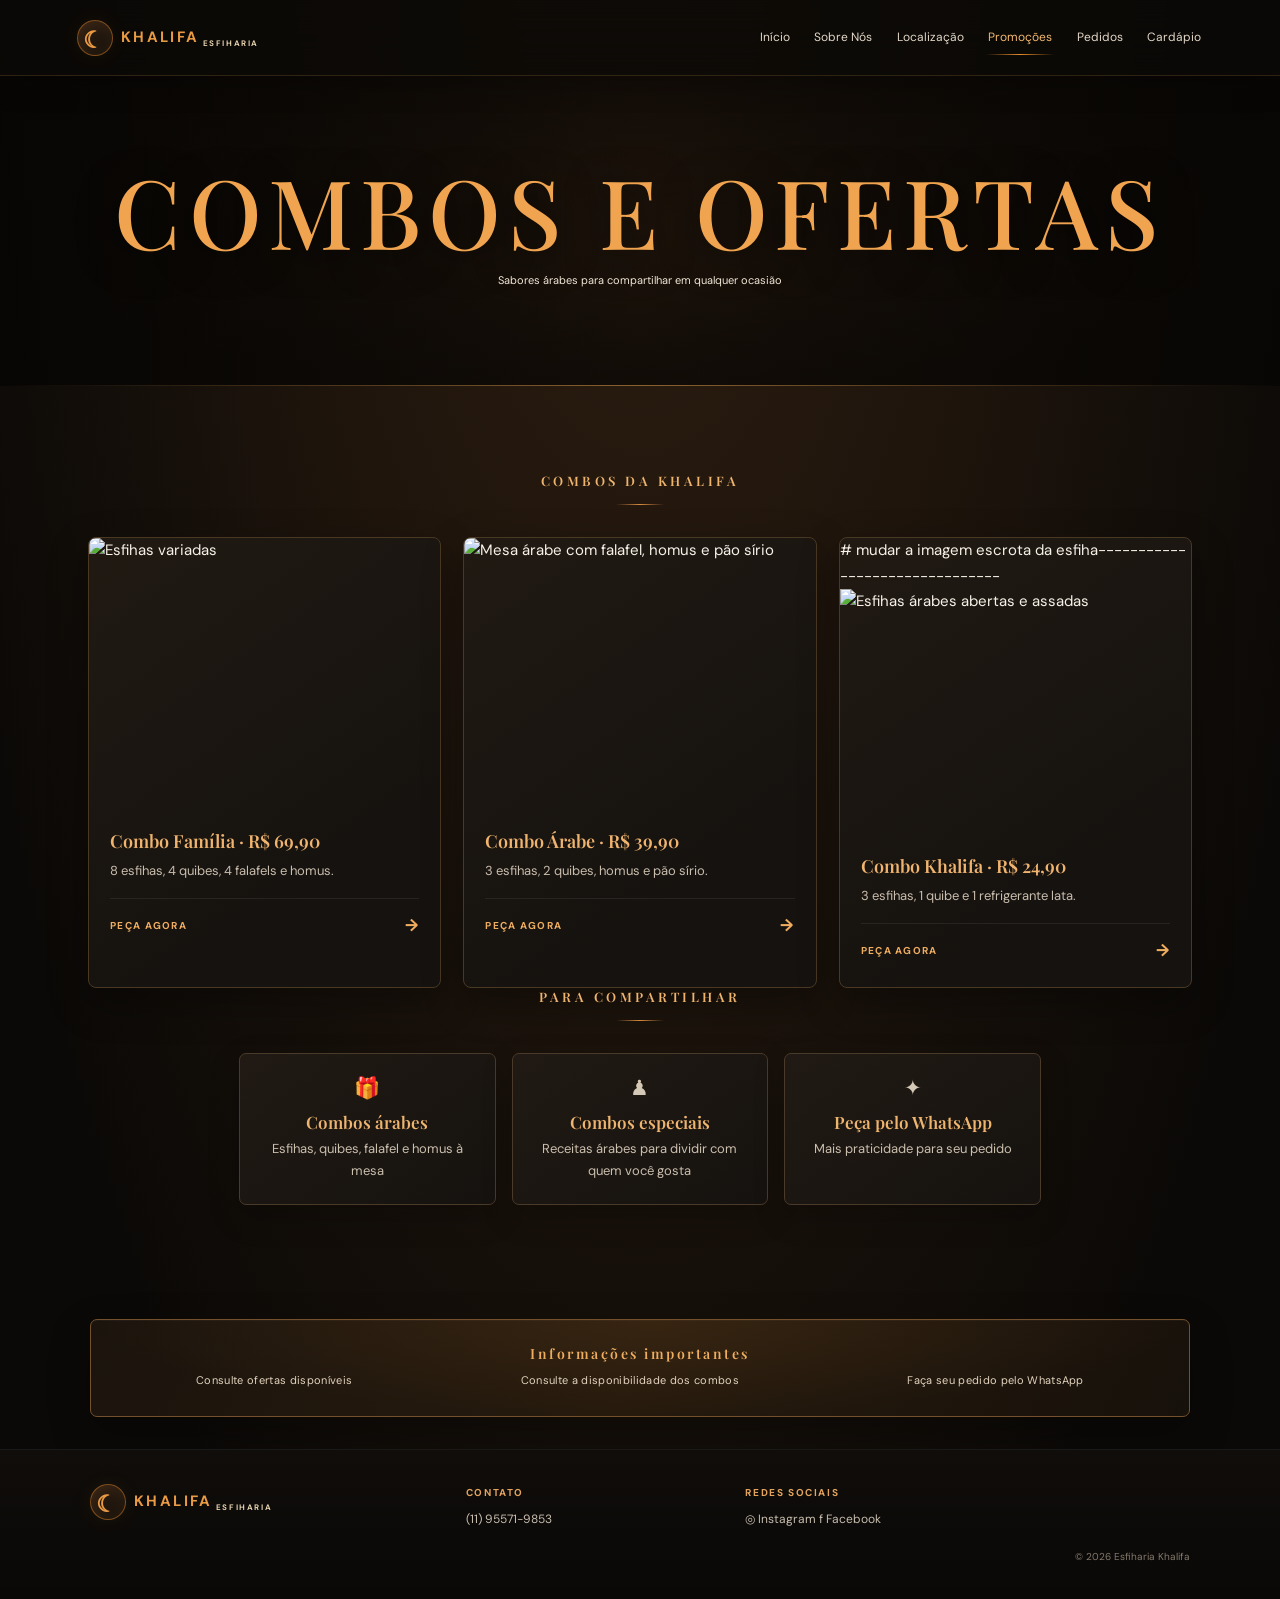
==== promocoes.html @ ce60a7a9 "Add files via upload" ====
<!doctype html>
<html lang="pt-BR">
  <head>
    <meta charset="utf-8">
    <meta name="viewport" content="width=device-width,initial-scale=1">
    <title>
      Promoções | Esfiharia Khalifa
    </title>
    <link rel="stylesheet" href="styles.css">
  </head>
  <body>
    <header class="site-header">
      <a class="brand" href="index.html">
        <span>☾</span> KHALIFA <small>ESFIHARIA</small>
      </a>
      <button class="menu-toggle" aria-label="Abrir menu" onclick="document.querySelector('.nav').classList.toggle('open')">
        ☰
      </button>
      <nav class="nav">
        <a href="index.html">
          Início
        </a>
        <a href="sobre.html">
          Sobre Nós
        </a>
        <a href="localizacao.html">
          Localização
        </a>
        <a class="active" href="promocoes.html">
          Promoções
        </a>
        <a href="pedidos.html">
          Pedidos
        </a>
        <a href="salgados.html">
          Cardápio
        </a>
      </nav>
    </header>
    <main>
      <section class="hero page-hero promo-hero">
        <div class="hero-shade">
        </div>
        <div>
          <h1>
            COMBOS E OFERTAS
          </h1>
          <p>
            Sabores árabes para compartilhar em qualquer ocasião
          </p>
        </div>
      </section>
      <section class="section">
        <h2 class="section-title">
          COMBOS DA KHALIFA
        </h2>
        <div class="product-grid three">
          <article class="product-card">
            <img src="https://img0.didiglobal.com/static/soda_public/a8076c0f4266727a783b7b9bb5c39832.jpg3410482175" alt="Esfihas variadas">
            <div>
              <h3>
                Combo Família · R$ 69,90
              </h3>
              <p>
                8 esfihas, 4 quibes, 4 falafels e homus.
              </p>
              <a href="pedidos.html">
                Peça agora <b>→</b>
              </a>
            </div>
          </article>
          <article class="product-card">
            <img src="https://images.unsplash.com/photo-1786174045057-89e6449f47d9?auto=format&fit=crop&w=1200&q=85" alt="Mesa árabe com falafel, homus e pão sírio">
            <div>
              <h3>
                Combo Árabe · R$ 39,90
              </h3>
              <p>
                3 esfihas, 2 quibes, homus e pão sírio.
              </p>
              <a href="pedidos.html">
                Peça agora <b>→</b>
              </a>
            </div>
          </article>
          <article class="product-card">
            # mudar a imagem escrota da esfiha-------------------------------
            <img src="https://encrypted-tbn0.gstatic.com/images?q=tbn:ANd9GcS_h2jXDpLxJnxYEL3Iczaq-NrORm29l5Y0CARRraN5Bw&s=10" alt="Esfihas árabes abertas e assadas">
            <div>
              <h3>
                Combo Khalifa · R$ 24,90
              </h3>
              <p>
                3 esfihas, 1 quibe e 1 refrigerante lata.
              </p>
              <a href="pedidos.html">
                Peça agora <b>→</b>
              </a>
            </div>
          </article>
        </div>
        <h2 class="section-title">
          PARA COMPARTILHAR
        </h2>
        <div class="offer-grid">
          <article>
            🎁
            <h3>
              Combos árabes
            </h3>
            <p>
              Esfihas, quibes, falafel e homus à mesa
            </p>
          </article>
          <article>
            ♟
            <h3>
              Combos especiais
            </h3>
            <p>
              Receitas árabes para dividir com quem você gosta
            </p>
          </article>
          <article>
            ✦
            <h3>
              Peça pelo WhatsApp
            </h3>
            <p>
              Mais praticidade para seu pedido
            </p>
          </article>
        </div>
      </section>
    </main>
    <section class="info-band">
      <h2>
        Informações importantes
      </h2>
      <div>
        <p>
          Consulte ofertas disponíveis
        </p>
        <p>
          Consulte a disponibilidade dos combos
        </p>
        <p>
          Faça seu pedido pelo WhatsApp
        </p>
      </div>
    </section>
    <footer class="site-footer">
      <a class="brand" href="index.html">
        <span>☾</span> KHALIFA <small>ESFIHARIA</small>
      </a>
      <div>
        <b>Contato</b>
        <p>
          (11) 95571-9853
        </p>
      </div>
      <div>
        <b>Redes Sociais</b>
        <p>
          ◎ Instagram f Facebook
        </p>
      </div>
      <small class="copyright">© 2026 Esfiharia Khalifa</small>
    </footer>
  </body>
</html>
---- styles.css ----
@import url('https://fonts.googleapis.com/css2?family=DM+Sans:wght@400;500;600;700&family=Playfair+Display:wght@500;600;700&display=swap');
:root {
  --black: #080706;
  --panel: #201e1c;
  --gold: #b27622;
  --orange: #f47b00;
  --cream: #e7d2a5;
  --muted: #b9b1a7;
  --line: #332c22
}
* {
  box-sizing: border-box
}
html {
  scroll-behavior: smooth
}
body {
  margin: 0;
  background: var(--black);
  color: #f5f1ea;
  font: 14px/1.55 'DM Sans',Arial,sans-serif
}
a {
  color: inherit;
  text-decoration: none
}
img {
  display: block;
  max-width: 100%;
  object-fit: cover
}
.site-header {
  height: 54px;
  padding: 0 clamp(16px,5vw,72px);
  display: flex;
  align-items: center;
  justify-content: space-between;
  background: #050504;
  border-bottom: 1px solid #1b1712;
  position: relative;
  z-index: 3
}
.brand {
  color: var(--orange);
  font-size: 12px;
  font-weight: 700;
  letter-spacing: .12em;
  display: flex;
  align-items: center;
  gap: 5px
}
.brand span {
  font-size: 23px
}
.brand small {
  font-size: 7px;
  letter-spacing: .14em;
  color: #e6cf9e;
  margin-left: -4px;
  align-self: flex-end;
  padding-bottom: 3px
}
.nav {
  display: flex;
  align-items: center;
  gap: clamp(12px,2vw,30px);
  font-size: 11px;
  color: #ddd5c8
}
.nav a:hover,.nav a.active {
  color: var(--orange)
}
.menu-toggle {
  display: none;
  background: none;
  color: var(--orange);
  border: 0;
  font-size: 24px
}
.hero {
  position: relative;
  background-size: cover;
  background-position: center;
  display: flex;
  align-items: center;
  justify-content: center;
  text-align: center;
  overflow: hidden
}
.home-hero {
  min-height: 270px;
  background-image: url('https://images.unsplash.com/photo-1786174045057-89e6449f47d9?auto=format&fit=crop&w=1800&q=85')
}
.page-hero {
  min-height: 190px;
  background-image: url('https://images.unsplash.com/photo-1786174045057-89e6449f47d9?auto=format&fit=crop&w=1600&q=85')
}
.promo-hero {
  background-image: url('https://images.unsplash.com/photo-1786174045057-89e6449f47d9?auto=format&fit=crop&w=1600&q=85')
}
.order-hero {
  background-image: url('https://images.unsplash.com/photo-1786174045057-89e6449f47d9?auto=format&fit=crop&w=1600&q=85')
}
.about-hero {
  min-height: 160px
}
.hero-shade {
  position: absolute;
  inset: 0;
  background: linear-gradient(90deg,rgba(0,0,0,.8),rgba(0,0,0,.38),rgba(0,0,0,.76))
}
.hero-copy,.hero>h1,.hero>div:not(.hero-shade) {
  position: relative;
  z-index: 1
}
.hero h1 {
  margin: 0;
  color: var(--orange);
  font: 500 clamp(30px,5vw,52px)/1.15 'Playfair Display',Georgia,serif;
  letter-spacing: .04em
}
.hero h1 span {
  display: block;
  color: #f5e9d2;
  font: 700 .48em 'DM Sans',Arial,sans-serif;
  letter-spacing: .2em
}
.hero p {
  color: #eee1cc
}
.eyebrow {
  color: var(--orange)!important;
  letter-spacing: .24em;
  font-size: 11px
}
.actions {
  display: flex;
  gap: 10px;
  justify-content: center;
  margin-top: 20px
}
.button {
  display: inline-flex;
  align-items: center;
  justify-content: center;
  background: var(--orange);
  border: 1px solid var(--orange);
  color: #100b05;
  padding: 8px 17px;
  border-radius: 4px;
  font-size: 11px;
  font-weight: 700
}
.button:hover {
  background: #ffa01c
}
.button.outline {
  background: transparent;
  color: #f5d7a0
}
.section {
  max-width: 1040px;
  margin: 0 auto;
  padding: 30px 24px 36px
}
.section-title {
  text-align: center;
  color: var(--orange);
  font: 600 16px 'Playfair Display',Georgia,serif;
  letter-spacing: .17em;
  margin: 3px 0 20px
}
.product-grid {
  display: grid;
  gap: 18px
}
.product-grid.three {
  grid-template-columns: repeat(3,minmax(0,1fr))
}
.product-card {
  overflow: hidden;
  border: 1px solid #382d20;
  border-radius: 6px;
  background: var(--panel);
  display: grid;
  grid-template-columns: 1fr;
  box-shadow: 0 5px 18px #0005
}
.product-card img {
  width: 100%;
  height: 130px
}
.product-card>div {
  padding: 12px
}
.product-card h3 {
  font-size: 13px;
  color: #f0a23c;
  margin: 0 0 4px
}
.product-card p {
  font-size: 11px;
  color: #c9c0b3;
  margin: 0 0 8px
}
.product-card a {
  font-size: 10px;
  color: var(--orange)
}
.product-card a b {
  float: right
}
.info-band {
  max-width: 1000px;
  margin: 4px auto 18px;
  padding: 12px 20px 15px;
  text-align: center;
  background: #281b06;
  border: 1px solid #3c2a0a;
  border-radius: 5px;
  color: #d2c1a5
}
.info-band h2 {
  font: 600 13px 'Playfair Display',Georgia,serif;
  letter-spacing: .12em;
  color: var(--orange);
  margin: 0 0 8px
}
.info-band>div {
  display: flex;
  justify-content: space-around;
  gap: 14px
}
.info-band p {
  font-size: 9px;
  margin: 0
}
.site-footer {
  border-top: 1px solid #33230f;
  padding: 15px max(calc((100% - 1000px)/2),24px);
  display: flex;
  align-items: flex-start;
  justify-content: space-between;
  gap: 24px;
  color: #b8aa94;
  font-size: 10px
}
.site-footer b {
  display: block;
  color: var(--orange);
  font-size: 11px
}
.site-footer p {
  margin: 2px 0
}
.copyright {
  align-self: flex-end;
  color: #73695a;
  font-size: 9px
}
.page-title {
  font: 500 29px 'Playfair Display',Georgia,serif;
  color: var(--orange);
  text-align: center;
  margin: 0 0 22px
}
.story {
  display: grid;
  grid-template-columns: 1.1fr .9fr;
  gap: 28px;
  align-items: center
}
.story h2 {
  color: var(--orange);
  font: 600 20px 'Playfair Display',Georgia,serif;
  margin: 0 0 9px
}
.story p {
  color: #c9c2b9;
  font-size: 12px
}
.story img {
  width: 100%;
  height: 230px;
  border-radius: 5px
}
.values,.service-grid,.offer-grid {
  max-width: 850px;
  margin: 0 auto 28px;
  padding: 0 24px;
  display: grid;
  grid-template-columns: repeat(2,1fr);
  gap: 16px
}
.values article,.service-grid article,.offer-grid article {
  background: #211f1d;
  border: 1px solid #443528;
  border-radius: 5px;
  text-align: center;
  padding: 17px;
  color: #d4c8b7
}
.values article span {
  font-size: 27px;
  color: var(--orange)
}
.values h3,.service-grid h3,.offer-grid h3 {
  color: var(--orange);
  font: 600 15px 'Playfair Display',Georgia,serif;
  margin: 4px
}
.values p,.service-grid p,.offer-grid p {
  font-size: 11px;
  margin: 5px
}
.location-layout {
  display: grid;
  grid-template-columns: .75fr 1.25fr;
  gap: 18px;
  margin-bottom: 26px
}
.contact-list {
  display: grid;
  gap: 10px
}
.contact-list article {
  padding: 12px 15px;
  background: var(--panel);
  border-left: 2px solid var(--orange);
  border-radius: 4px
}
.contact-list h3 {
  margin: 0;
  color: var(--orange);
  font-size: 13px
}
.contact-list p {
  font-size: 11px;
  margin: 3px 0 8px;
  color: #c9bfae
}
.contact-list .button {
  font-size: 9px;
  padding: 5px 10px
}
.map {
  width: 100%;
  height: 100%;
  min-height: 260px;
  border: 0;
  border-radius: 4px;
  filter: grayscale(.25) sepia(.12)
}
.service-grid {
  grid-template-columns: repeat(3,1fr);
  margin-top: 0
}
.service-grid article {
  font-size: 22px;
  padding: 13px 8px
}
.service-grid h3 {
  font-size: 12px
}
.promo-hero p {
  font-size: 11px
}
.offer-grid {
  grid-template-columns: repeat(3,1fr)
}
.offer-grid article {
  font-size: 21px
}
.order-panel {
  max-width: 570px;
  margin: 30px auto 150px;
  padding: 24px;
  text-align: center;
  color: #ded5c8
}
.order-panel p {
  font-size: 13px
}
.order-panel h2 {
  font-size: 10px;
  letter-spacing: .2em;
  color: var(--orange)
}
.order-actions {
  display: flex;
  gap: 12px;
  justify-content: center
}
.menu-page {
  max-width: 1040px;
  margin: 0 auto;
  padding: 20px 24px 60px;
  min-height: 390px
}
.menu-heading {
  text-align: center
}
.menu-heading h1 {
  font: 500 26px 'Playfair Display',Georgia,serif;
  letter-spacing: .16em;
  color: var(--gold);
  margin: 0
}
.menu-heading p {
  font-size: 10px;
  color: #8c8479;
  margin: 3px 0 14px
}
.category-tabs {
  display: flex;
  max-width: 670px;
  margin: 0 auto 14px;
  border-radius: 20px;
  overflow: hidden;
  background: #282522;
  border: 1px solid #48413a
}
.category-tabs a {
  width: 25%;
  text-align: center;
  font-size: 10px;
  color: #c9c0b5;
  padding: 5px
}
.category-tabs a:hover,.category-tabs a.selected {
  background: var(--orange);
  color: #170e04;
  border-radius: 20px;
  font-weight: 700
}
.menu-grid {
  display: grid;
  grid-template-columns: repeat(3,minmax(0,1fr));
  gap: 12px
}
.menu-card {
  overflow: hidden;
  border-radius: 5px;
  border: 1px solid #493b2d;
  background: #292624
}
.menu-card img {
  width: 100%;
  height: 128px
}
.menu-card div {
  padding: 8px 10px 10px
}
.menu-card h2 {
  color: var(--orange);
  font-size: 12px;
  margin: 0
}
.menu-card p {
  font-size: 9px;
  color: #c4b9ab;
  margin: 2px 0 5px
}
.menu-card b {
  font-size: 10px;
  color: #ffa21a
}
.menu-page~.info-band {
  margin-top: 0
}
@media(min-width:1200px) {
  .home-hero {
    min-height: 340px
  }
  .page-hero {
    min-height: 220px
  }
  .product-card img {
    height: 155px
  }
  .menu-card img {
    height: 155px
  }
}
@media(max-width:650px) {
  .site-header {
    height: 56px;
    padding: 0 16px
  }
  .menu-toggle {
    display: block
  }
  .nav {
    display: none;
    position: absolute;
    top: 55px;
    left: 0;
    right: 0;
    padding: 12px 18px 16px;
    background: #090807;
    flex-direction: column;
    align-items: stretch;
    gap: 0;
    border-bottom: 1px solid #3b2c19
  }
  .nav.open {
    display: flex
  }
  .nav a {
    padding: 9px 0;
    border-bottom: 1px solid #201a12
  }
  .home-hero {
    min-height: 235px
  }
  .page-hero {
    min-height: 150px
  }
  .section {
    padding: 25px 16px
  }
  .product-grid.three {
    grid-template-columns: 1fr;
    gap: 12px
  }
  .product-card {
    grid-template-columns: 38% 1fr;
    min-height: 112px
  }
  .product-card img {
    height: 100%;
    min-height: 112px
  }
  .product-card>div {
    padding: 12px
  }
  .info-band {
    margin: 8px 12px 14px;
    padding: 12px
  }
  .info-band>div {
    flex-direction: column;
    gap: 4px
  }
  .site-footer {
    padding: 15px 18px;
    flex-wrap: wrap;
    gap: 14px
  }
  .copyright {
    width: 100%;
    text-align: center
  }
  .story {
    grid-template-columns: 1fr;
    gap: 14px
  }
  .story img {
    height: 200px;
    grid-row: 1
  }
  .values {
    padding: 0 16px;
    gap: 10px
  }
  .values article {
    padding: 13px 9px
  }
  .location-layout {
    grid-template-columns: 1fr
  }
  .map {
    min-height: 220px;
    grid-row: 1
  }
  .service-grid {
    padding: 0 16px;
    grid-template-columns: 1fr;
    gap: 8px
  }
  .service-grid article {
    display: flex;
    align-items: center;
    justify-content: center;
    gap: 10px
  }
  .service-grid h3,.service-grid p {
    margin: 0
  }
  .offer-grid {
    padding: 0 16px;
    grid-template-columns: 1fr;
    gap: 8px
  }
  .offer-grid article {
    padding: 12px
  }
  .order-panel {
    margin: 25px 16px 90px
  }
  .menu-page {
    padding: 18px 13px 40px
  }
  .menu-heading h1 {
    font-size: 22px
  }
  .category-tabs {
    margin-bottom: 11px
  }
  .category-tabs a {
    font-size: 9px
  }
  .menu-grid {
    grid-template-columns: repeat(2,minmax(0,1fr));
    gap: 9px
  }
  .menu-card img {
    height: 120px
  }
  .menu-card div {
    padding: 7px
  }
  .menu-card h2 {
    font-size: 11px
  }
  .menu-card p {
    font-size: 9px
  }
}
@media(max-width:380px) {
  .menu-grid {
    grid-template-columns: 1fr
  }
  .menu-card {
    display: grid;
    grid-template-columns: 40% 1fr
  }
  .menu-card img {
    height: 100%;
    min-height: 105px
  }
  .values {
    grid-template-columns: 1fr
  }
}

/* Acabamento visual: uma identidade mais sofisticada, sem mudar o conteúdo do site. */
:root {
  --black: #0b0907;
  --panel: #191511;
  --gold: #c39a5b;
  --orange: #e58a2a;
  --cream: #f0dfbf;
  --muted: #c0b6a8;
  --line: #382d20;
  --surface: #211b15;
  --glow: 0 18px 50px #0008;
}

html {
  scroll-padding-top: 84px;
}

body {
  background:
    radial-gradient(ellipse at 50% -18%, #332112 0, transparent 46rem),
    var(--black);
  color: #f7f1e8;
  font-size: 15px;
  line-height: 1.7;
}

::selection {
  background: #d8872e;
  color: #130d06;
}

a {
  transition: color .25s ease, background-color .25s ease, border-color .25s ease,
    transform .25s ease, box-shadow .25s ease;
}

a:focus-visible,
button:focus-visible {
  outline: 2px solid #f4bd6e;
  outline-offset: 4px;
}

.site-header {
  position: sticky;
  top: 0;
  height: 76px;
  padding: 0 clamp(22px, 6vw, 96px);
  background: rgb(10 8 6 / 88%);
  border-bottom: 1px solid rgb(219 158 82 / 17%);
  box-shadow: 0 8px 28px #0004;
  -webkit-backdrop-filter: blur(18px);
  backdrop-filter: blur(18px);
}

.brand {
  gap: 8px;
  color: #e99a43;
  font-size: 15px;
  letter-spacing: .16em;
}

.brand span {
  display: inline-grid;
  width: 36px;
  height: 36px;
  place-items: center;
  border: 1px solid rgb(229 138 42 / 48%);
  border-radius: 50%;
  background: linear-gradient(145deg, #322114, #110e0b);
  box-shadow: inset 0 0 16px #e58a2a18, 0 0 20px #e58a2a12;
  font-size: 23px;
}

.brand small {
  margin-left: -5px;
  padding-bottom: 5px;
  color: #e8d4b1;
  font-size: 8px;
  letter-spacing: .2em;
}

.nav {
  gap: clamp(7px, 1.6vw, 24px);
  color: #e3d8c8;
  font-size: 12px;
}

.nav a {
  position: relative;
  padding: 10px 2px;
}

.nav a::after {
  position: absolute;
  right: 0;
  bottom: 3px;
  left: 0;
  height: 1px;
  background: linear-gradient(90deg, transparent, var(--orange), transparent);
  content: "";
  transform: scaleX(0);
  transition: transform .25s ease;
}

.nav a:hover::after,
.nav a.active::after {
  transform: scaleX(1);
}

.nav a:hover,
.nav a.active {
  color: #f2b86e;
}

.hero {
  isolation: isolate;
  min-height: 300px;
  background-position: center 54%;
}

.home-hero {
  min-height: min(690px, calc(100svh - 76px));
  background-position: center 52%;
}

.page-hero {
  min-height: 310px;
}

.about-hero {
  min-height: 260px;
}

.hero::after {
  position: absolute;
  z-index: 0;
  right: 0;
  bottom: 0;
  left: 0;
  height: 1px;
  background: linear-gradient(90deg, transparent, #dd9a4a99, transparent);
  content: "";
}

.hero-shade {
  background:
    radial-gradient(ellipse at center, rgb(13 9 5 / 26%), rgb(8 6 4 / 62%) 72%),
    linear-gradient(90deg, rgb(5 4 3 / 77%), rgb(10 7 4 / 24%) 50%, rgb(5 4 3 / 69%));
}

.hero-copy {
  width: min(860px, 92%);
  padding: 48px 0;
  animation: khalifa-rise .85s both cubic-bezier(.2, .7, .25, 1);
}

.hero h1 {
  color: #f0a44f;
  font-size: clamp(48px, 9vw, 96px);
  line-height: 1.02;
  letter-spacing: .075em;
  text-shadow: 0 7px 38px #000b;
}

.hero h1 span {
  margin-top: 12px;
  color: #f6ead5;
  font-size: .23em;
  letter-spacing: .52em;
}

.hero p {
  color: #f1e7d7;
}

.hero-copy > p:not(.eyebrow) {
  max-width: 540px;
  margin: 18px auto 0;
  font-size: clamp(15px, 2vw, 19px);
  text-shadow: 0 2px 12px #000;
}

.eyebrow {
  margin-bottom: 18px;
  color: #f0b267 !important;
  font-size: 11px;
  font-weight: 700;
  letter-spacing: .34em;
}

.actions {
  gap: 13px;
  margin-top: 30px;
}

.button {
  min-height: 48px;
  padding: 12px 23px;
  border: 1px solid #e9a451;
  border-radius: 3px;
  background: linear-gradient(135deg, #f2b361, #d98227);
  box-shadow: 0 8px 24px #d9822728;
  color: #1b1007;
  font-size: 11px;
  font-weight: 700;
  letter-spacing: .12em;
  text-transform: uppercase;
}

.button:hover {
  transform: translateY(-3px);
  box-shadow: 0 12px 30px #d9822744;
  background: linear-gradient(135deg, #ffd18c, #ed9a3e);
}

.button.outline {
  border-color: rgb(240 191 126 / 58%);
  background: rgb(13 10 7 / 45%);
  box-shadow: inset 0 0 0 1px #ffffff09;
  color: #f8e5c7;
}

.button.outline:hover {
  border-color: #f2b361;
  background: #f2b36116;
}

.section {
  max-width: 1160px;
  padding: clamp(48px, 7vw, 86px) 28px;
}

.section-title {
  position: relative;
  margin: 0 0 32px;
  color: #efb56f;
  font-size: 13px;
  letter-spacing: .27em;
}

.section-title::after {
  display: block;
  width: 48px;
  height: 1px;
  margin: 15px auto 0;
  background: linear-gradient(90deg, transparent, #d68a3e, transparent);
  content: "";
}

.product-grid {
  gap: 22px;
}

.product-card {
  border: 1px solid #493923;
  border-radius: 8px;
  background: linear-gradient(145deg, #211a13, #15120f 75%);
  box-shadow: 0 14px 40px #0005;
  transition: transform .35s ease, border-color .35s ease, box-shadow .35s ease;
}

.product-card:hover {
  transform: translateY(-7px);
  border-color: #a9743c;
  box-shadow: 0 24px 50px #0008, 0 0 28px #d78a3612;
}

.product-card img {
  height: 220px;
  transition: transform .65s cubic-bezier(.2, .7, .25, 1), filter .35s ease;
}

.product-card:hover img {
  filter: saturate(1.12);
  transform: scale(1.045);
}

.product-card > div {
  padding: 20px 21px 22px;
}

.product-card h3 {
  margin-bottom: 7px;
  color: #f0b46f;
  font: 600 18px 'Playfair Display', Georgia, serif;
}

.product-card p {
  margin-bottom: 16px;
  color: #c9bdad;
  font-size: 13px;
}

.product-card a {
  display: flex;
  align-items: center;
  justify-content: space-between;
  border-top: 1px solid #ffffff12;
  padding-top: 12px;
  color: #efad60;
  font-size: 10px;
  font-weight: 700;
  letter-spacing: .13em;
  text-transform: uppercase;
}

.product-card a b {
  float: none;
  font-size: 17px;
  transition: transform .25s ease;
}

.product-card a:hover b {
  transform: translateX(5px);
}

.info-band {
  max-width: 1100px;
  margin: 0 auto 32px;
  padding: 24px 28px 26px;
  border: 1px solid #75502c;
  border-radius: 7px;
  background:
    radial-gradient(ellipse at 50% 0, #67421d44, transparent 70%),
    linear-gradient(120deg, #1b140d, #261a0d 50%, #17110b);
  box-shadow: 0 16px 40px #0004, inset 0 1px #ffffff08;
}

.info-band h2 {
  color: #efad60;
  font-size: 14px;
  letter-spacing: .18em;
}

.info-band p {
  color: #e3d4bf;
  font-size: 11px;
  letter-spacing: .03em;
}

.site-footer {
  min-height: 150px;
  padding: 34px max(calc((100% - 1100px)/2), 28px);
  border-top: 1px solid #ffffff12;
  background: linear-gradient(180deg, #100d0a, #090807);
  color: #bfb3a2;
  font-size: 12px;
}

.site-footer b {
  margin-bottom: 8px;
  color: #e5a45d;
  font-size: 10px;
  letter-spacing: .16em;
  text-transform: uppercase;
}

.site-footer p {
  color: #c8bdaf;
}

.copyright {
  color: #84796c;
  font-size: 10px;
}

.page-title {
  color: #efad60;
  font-size: clamp(30px, 4vw, 42px);
}

.story {
  gap: 46px;
}

.story h2 {
  color: #edb36d;
  font-size: 30px;
}

.story p {
  color: #d1c5b5;
  font-size: 15px;
  line-height: 1.85;
}

.story img {
  height: 340px;
  border: 1px solid #614629;
  border-radius: 8px;
  box-shadow: var(--glow);
}

.values article,
.service-grid article,
.offer-grid article,
.contact-list article {
  border-color: #493a2a;
  border-radius: 7px;
  background: linear-gradient(145deg, #211a14, #15120f);
  box-shadow: 0 12px 32px #0003;
  transition: transform .3s ease, border-color .3s ease, box-shadow .3s ease;
}

.values article:hover,
.service-grid article:hover,
.offer-grid article:hover,
.contact-list article:hover {
  transform: translateY(-4px);
  border-color: #a9743c;
  box-shadow: 0 18px 38px #0006;
}

.values h3,
.service-grid h3,
.offer-grid h3 {
  color: #efb56f;
  font-size: 17px;
}

.values p,
.service-grid p,
.offer-grid p {
  color: #cbbfae;
  font-size: 13px;
}

.contact-list article {
  padding: 18px 20px;
  border-left: 2px solid #dc8d3f;
}

.contact-list h3 {
  color: #edaa60;
  font-family: 'Playfair Display', Georgia, serif;
  font-size: 17px;
}

.contact-list p {
  color: #d0c5b7;
  font-size: 13px;
}

.map {
  min-height: 350px;
  border: 1px solid #59432c;
  box-shadow: var(--glow);
}

.order-panel {
  max-width: 700px;
  margin: 56px auto 110px;
  padding: 42px 30px;
  border: 1px solid #594127;
  border-radius: 9px;
  background:
    radial-gradient(ellipse at 50% 0, #613e1d4a, transparent 72%),
    linear-gradient(145deg, #201810, #100d0a);
  box-shadow: 0 24px 60px #0006;
}

.order-panel p {
  color: #ded2c1;
  font-size: 16px;
}

.order-panel h2 {
  margin: 26px 0 16px;
  color: #efad60;
  font-size: 11px;
}

.order-actions {
  gap: 14px;
}

.menu-page {
  max-width: 1160px;
  padding: 58px 28px 76px;
}

.menu-heading h1 {
  color: #e4b77d;
  font-size: clamp(31px, 4vw, 43px);
  letter-spacing: .18em;
}

.menu-heading p {
  margin: 10px 0 28px;
  color: #c0b4a3;
  font-size: 14px;
}

.category-tabs {
  max-width: 720px;
  margin-bottom: 30px;
  padding: 5px;
  border-color: #51402d;
  border-radius: 5px;
  background: #18130e;
}

.category-tabs a {
  padding: 10px 8px;
  border-radius: 3px;
  color: #d1c4b3;
  font-size: 11px;
  font-weight: 600;
  letter-spacing: .09em;
  text-transform: uppercase;
}

.category-tabs a:hover,
.category-tabs a.selected {
  border-radius: 3px;
  background: linear-gradient(135deg, #e5a451, #c87928);
  color: #1a1007;
}

.menu-grid {
  gap: 18px;
}

.menu-card {
  border-color: #483a2a;
  border-radius: 8px;
  background: linear-gradient(145deg, #211a14, #15120f);
  box-shadow: 0 12px 32px #0005;
  transition: transform .3s ease, border-color .3s ease, box-shadow .3s ease;
}

.menu-card:hover {
  transform: translateY(-5px);
  border-color: #a9743c;
  box-shadow: 0 20px 42px #0007;
}

.menu-card img {
  height: 190px;
  transition: transform .55s ease;
}

.menu-card:hover img {
  transform: scale(1.04);
}

.menu-card div {
  padding: 16px 17px 18px;
}

.menu-card h2 {
  color: #efad60;
  font: 600 19px 'Playfair Display', Georgia, serif;
}

.menu-card p {
  min-height: 42px;
  color: #c7bbaa;
  font-size: 12px;
  line-height: 1.65;
}

.menu-card b {
  display: inline-block;
  padding-top: 8px;
  color: #f2b96f;
  font-size: 14px;
}

@keyframes khalifa-rise {
  from { opacity: 0; transform: translateY(18px); }
  to { opacity: 1; transform: translateY(0); }
}

@media (min-width: 1200px) {
  .product-card img { height: 245px; }
  .menu-card img { height: 210px; }
}

@media (max-width: 900px) {
  .site-header { padding-inline: 22px; }
  .nav { gap: 10px; font-size: 10px; }
  .brand { font-size: 13px; }
  .brand small { font-size: 7px; }
  .home-hero { min-height: 580px; }
  .product-card img { height: 180px; }
}

@media (max-width: 650px) {
  .site-header {
    height: 68px;
    padding: 0 18px;
  }
  .brand { font-size: 13px; }
  .brand span { width: 34px; height: 34px; }
  .menu-toggle { color: #f0ad62; }
  .nav {
    top: 67px;
    padding: 12px 20px 18px;
    background: rgb(10 8 6 / 97%);
    -webkit-backdrop-filter: blur(16px);
    backdrop-filter: blur(16px);
  }
  .nav a { padding: 12px 0; font-size: 12px; }
  .home-hero { min-height: min(620px, calc(100svh - 68px)); }
  .page-hero { min-height: 250px; }
  .hero-copy { width: min(600px, 90%); }
  .hero h1 { font-size: clamp(43px, 13vw, 70px); }
  .hero h1 span { font-size: .22em; letter-spacing: .38em; }
  .eyebrow { font-size: 9px; letter-spacing: .25em; }
  .hero-copy > p:not(.eyebrow) { font-size: 15px; }
  .actions { flex-wrap: wrap; margin-top: 24px; }
  .button { min-height: 46px; padding: 11px 16px; font-size: 10px; }
  .section { padding: 48px 18px; }
  .product-grid.three { gap: 16px; }
  .product-card img { height: 210px; }
  .product-card h3 { font-size: 19px; }
  .product-card p { font-size: 13px; }
  .info-band { margin: 0 14px 22px; padding: 20px; }
  .info-band p { font-size: 11px; }
  .site-footer { padding: 28px 20px; }
  .story { gap: 20px; }
  .story img { height: 250px; }
  .story h2 { font-size: 26px; }
  .story p { font-size: 14px; }
  .map { min-height: 260px; }
  .order-panel { margin: 32px 16px 64px; padding: 30px 20px; }
  .order-actions { flex-wrap: wrap; }
  .menu-page { padding: 42px 16px 54px; }
  .menu-heading h1 { font-size: 28px; }
  .menu-heading p { font-size: 12px; }
  .category-tabs { margin-bottom: 22px; }
  .category-tabs a { padding: 9px 4px; font-size: 9px; letter-spacing: .03em; }
  .menu-grid { gap: 12px; }
  .menu-card img { height: 145px; }
  .menu-card div { padding: 12px; }
  .menu-card h2 { font-size: 16px; }
  .menu-card p { min-height: 54px; font-size: 11px; }
}

@media (prefers-reduced-motion: reduce) {
  *, *::before, *::after {
    scroll-behavior: auto !important;
    animation-duration: .01ms !important;
    animation-iteration-count: 1 !important;
    transition-duration: .01ms !important;
  }
}
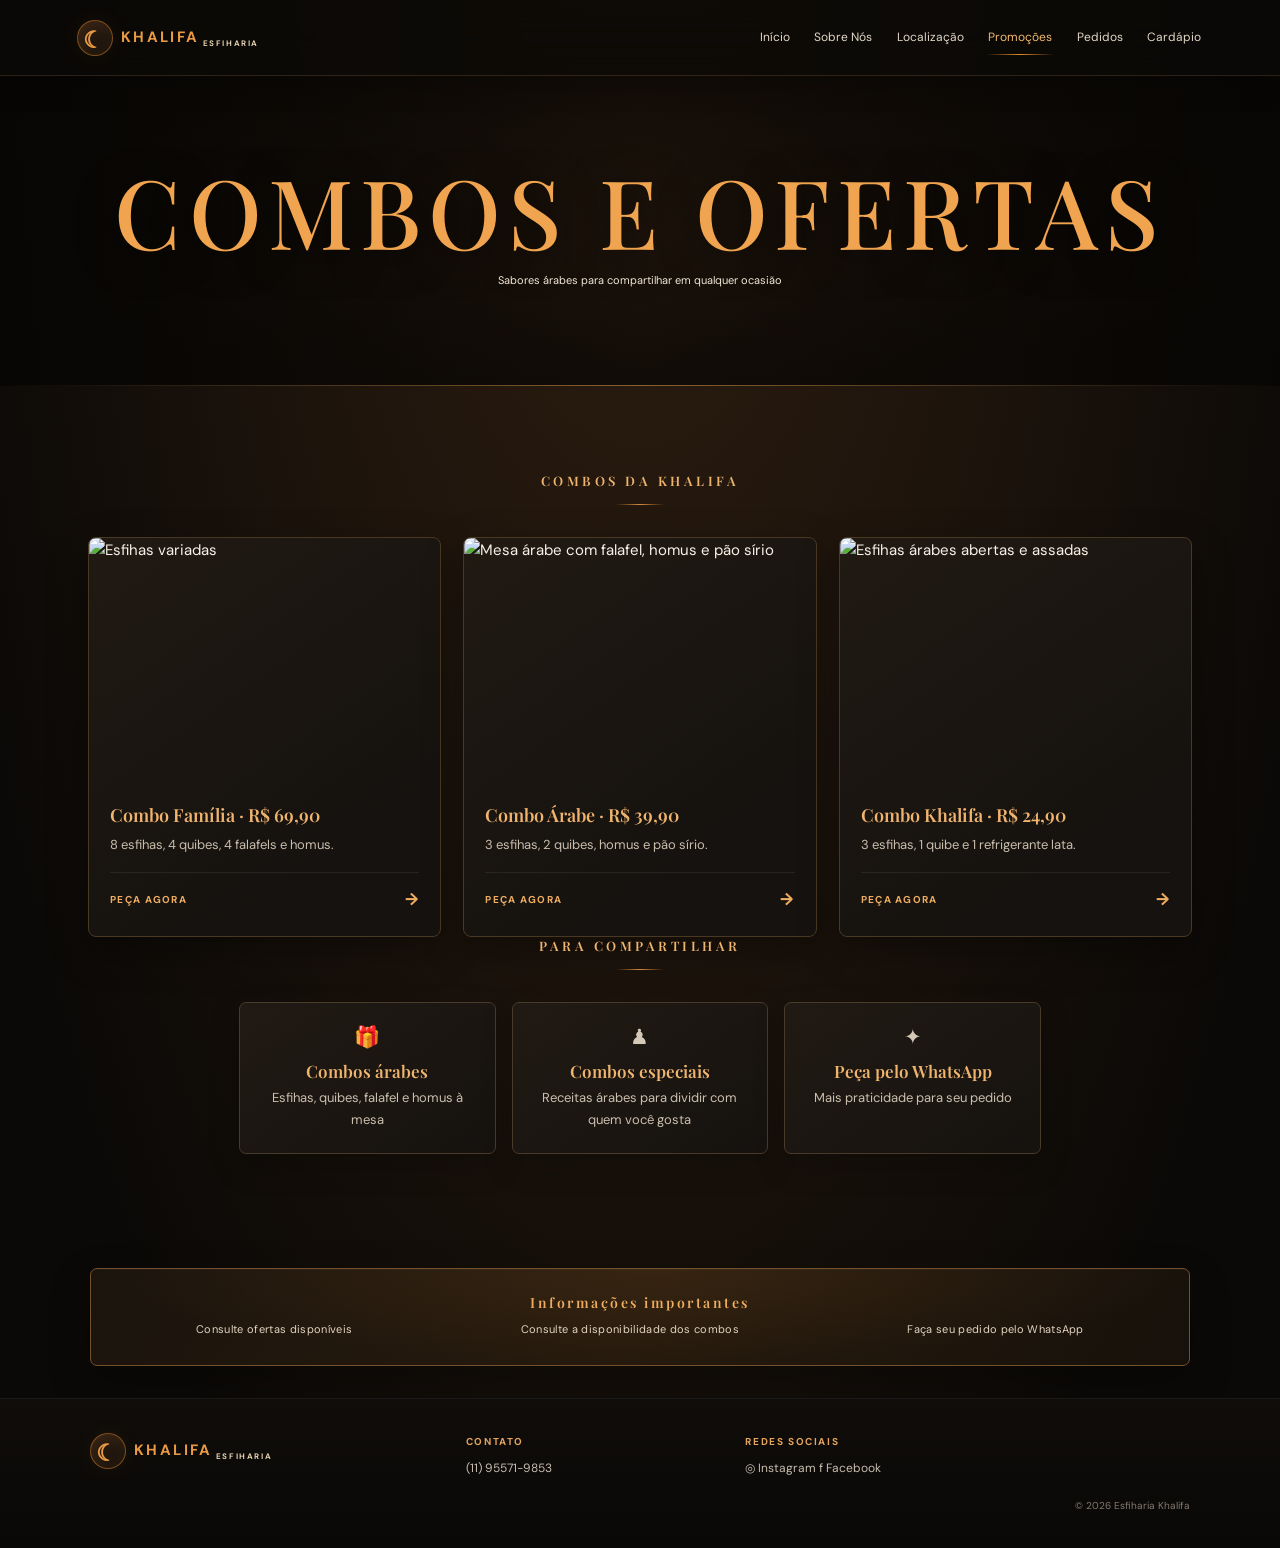
==== commit bb4fcd93: "Change image source for product card Updated image source for the product card." ====
--- a/promocoes.html
+++ b/promocoes.html
@@ -84,7 +84,7 @@
             </div>
           </article>
           <article class="product-card">
-            # mudar a imagem escrota da esfiha-------------------------------
+          
             <img src="https://encrypted-tbn0.gstatic.com/images?q=tbn:ANd9GcS_h2jXDpLxJnxYEL3Iczaq-NrORm29l5Y0CARRraN5Bw&s=10" alt="Esfihas árabes abertas e assadas">
             <div>
               <h3>
